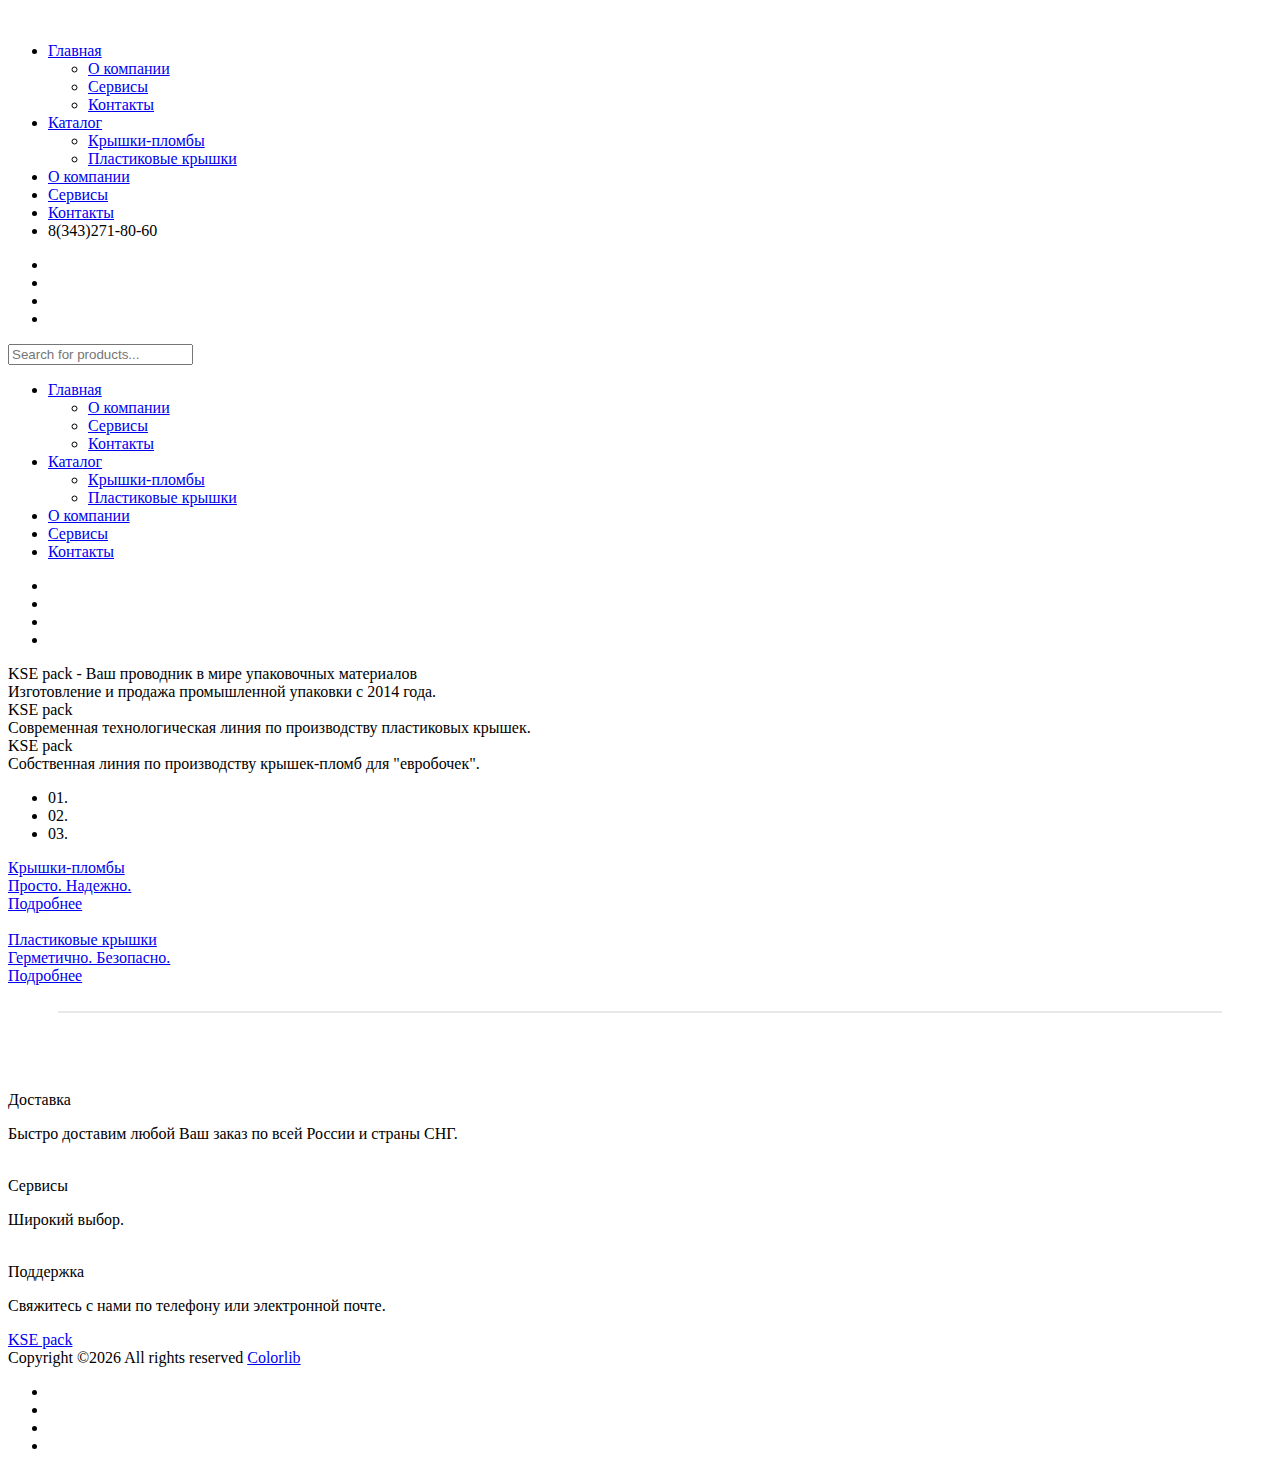
==== index.html @ e2a6a761 "Add files via upload" ====
<!DOCTYPE html>
<html lang="en">
<head>
<title>Главная| KSEpack</title>
<meta charset="utf-8">
<meta http-equiv="X-UA-Compatible" content="IE=edge">
<meta name="description" content="KSEpack project">
<meta name="viewport" content="width=device-width, initial-scale=1">
<link rel="stylesheet" type="text/css" href="styles/bootstrap4/bootstrap.min.css">
<link href="plugins/font-awesome-4.7.0/css/font-awesome.min.css" rel="stylesheet" type="text/css">
<link rel="stylesheet" type="text/css" href="plugins/OwlCarousel2-2.2.1/owl.carousel.css">
<link rel="stylesheet" type="text/css" href="styles/main_styles.css">
<link rel="stylesheet" type="text/css" href="styles/responsive.css">
</head>
<body>

<div class="super_container">

	<!-- Header -->

	<header class="header">
		<div class="header_container">
			<div class="container">
				<div class="row">
					<div class="col">
						<div class="header_content d-flex flex-row align-items-center justify-content-start">
							<div class="logo"><a href="index.html"><img src="images/logo.jpg" alt=""></a></div>							
							<nav class="main_nav">
								<ul>
									<li class="hassubs active">
										<a href="index.html">Главная</a>
										<ul>											
											<li><a href="company.html">О компании</a></li>
											<li><a href="service.html">Сервисы</a></li>
											<li><a href="contact.html">Контакты</a></li>
										</ul>
									</li>
									<li class="hassubs">
										<a href="#">Каталог</a>
										<ul>
											<li><a href="product_1.html">Крышки-пломбы</a></li>
											<li><a href="product_2.html">Пластиковые крышки</a></li>											
										</ul>
									</li>									
									<li><a href="company.html">О компании</a></li>									
									<li><a href="service.html">Сервисы</a></li>
									<li><a href="contact.html">Контакты</a></li>
									<li><a>8(343)271-80-60</a></li>									
								</ul>
							</nav>
							<div class="header_extra ml-auto">
								<div class="hamburger"><i class="fa fa-bars" aria-hidden="true"></i></div>
							</div>
						</div>
					</div>
				</div>
			</div>
		</div>
		
		<!-- Social -->
		<div class="header_social">
			<ul>
				<li><a href="https://www.youtube.com/shorts/_-wPrJQkj24"></a><i class="fa fa-youtube" aria-hidden="true"></i></a></li>
				<li><a href="#"><i class="fa fa-telegram" aria-hidden="true"></i></a></li>
				<li><a href="contact.html"><i class="fa fa-envelope" aria-hidden="true"></i></a></li>				
				<li><a href="#"><i class="fa fa-whatsapp" aria-hidden="true"></i></a></li>			
			</ul>
		</div>
	</header>

	<!-- Menu -->

	<div class="menu menu_mm trans_300">
		<div class="menu_container menu_mm">
			<div class="page_menu_content">
							
				<div class="page_menu_search menu_mm">
					<form action="#">
						<input type="search" required="required" class="page_menu_search_input menu_mm" placeholder="Search for products...">
					</form>
				</div>
				<ul class="page_menu_nav menu_mm">
					<li class="page_menu_item has-children menu_mm">
						<a href="index.html">Главная<i class="fa fa-angle-down"></i></a>
						<ul class="page_menu_selection menu_mm">													
							<li class="page_menu_item menu_mm"><a href="company.html">О компании<i class="fa fa-angle-down"></i></a></li>
							<li class="page_menu_item menu_mm"><a href="service.html">Сервисы<i class="fa fa-angle-down"></i></a></li>
							<li class="page_menu_item menu_mm"><a href="contact.html">Контакты<i class="fa fa-angle-down"></i></a></li>							
						</ul>
					</li>
					<li class="page_menu_item has-children menu_mm">
						<a href="#">Каталог<i class="fa fa-angle-down"></i></a>
						<ul class="page_menu_selection menu_mm">
							<li class="page_menu_item menu_mm"><a href="product_1.html">Крышки-пломбы<i class="fa fa-angle-down"></i></a></li>
							<li class="page_menu_item menu_mm"><a href="product_2.html">Пластиковые крышки<i class="fa fa-angle-down"></i></a></li>							
						</ul>
					</li>
					<li class="page_menu_item menu_mm"><a href="company.html">О компании<i class="fa fa-angle-down"></i></a></li>					
					<li class="page_menu_item menu_mm"><a href="service.html">Сервисы<i class="fa fa-angle-down"></i></a></li>
					<li class="page_menu_item menu_mm"><a href="contact.html">Контакты<i class="fa fa-angle-down"></i></a></li>
				</ul>
			</div>
		</div>

		<div class="menu_close"><i class="fa fa-times" aria-hidden="true"></i></div>

		<div class="menu_social">
			<ul>
				<li><a href="https://www.youtube.com/shorts/_-wPrJQkj24"><i class="fa fa-youtube" aria-hidden="true"></i></a></li>
				<li><a href="#"><i class="fa fa-telegram" aria-hidden="true"></i></a></li>
				<li><a href="contact.html"><i class="fa fa-envelope" aria-hidden="true"></i></a></li>				
				<li><a href="#"><i class="fa fa-whatsapp" aria-hidden="true"></i></a></li>
				
			</ul>
		</div>
	</div>
	
	<!-- Home -->

	<div class="home">
		<div class="home_slider_container">
			
			<!-- Home Slider -->
			<div class="owl-carousel owl-theme home_slider">
				
				<!-- Slider Item -->
				<div class="owl-item home_slider_item">
					<div class="home_slider_background" style="background-image:url(images/home_slider_1.jpg)"></div>
					<div class="home_slider_content_container">
						<div class="container">
							<div class="row">
								<div class="col">
									<div class="home_slider_content"  data-animation-in="fadeIn" data-animation-out="animate-out fadeOut">
										<div class="home_slider_title">KSE pack - Ваш проводник в мире упаковочных материалов</div>
										<div class="home_slider_subtitle">Изготовление и продажа промышленной упаковки с 2014 года.</div>										
									</div>
								</div>
							</div>
						</div>
					</div>
				</div>

				<!-- Slider Item -->
				<div class="owl-item home_slider_item">
					<div class="home_slider_background" style="background-image:url(images/home_slider_2.jpg)"></div>
					<div class="home_slider_content_container">
						<div class="container">
							<div class="row">
								<div class="col">
									<div class="home_slider_content"  data-animation-in="fadeIn" data-animation-out="animate-out fadeOut">
										<div class="home_slider_title">KSE pack</div>
										<div class="home_slider_subtitle">Современная технологическая линия по производству пластиковых крышек.</div>										
									</div>
								</div>
							</div>
						</div>
					</div>
				</div>

				<!-- Slider Item -->
				<div class="owl-item home_slider_item">
					<div class="home_slider_background" style="background-image:url(images/home_slider_3.jpg)"></div>
					<div class="home_slider_content_container">
						<div class="container">
							<div class="row">
								<div class="col">
									<div class="home_slider_content"  data-animation-in="fadeIn" data-animation-out="animate-out fadeOut">
										<div class="home_slider_title">KSE pack</div>
										<div class="home_slider_subtitle">Собственная линия по производству крышек-пломб для "евробочек".</div>										
									</div>
								</div>
							</div>
						</div>
					</div>
				</div>
			</div>

			<!-- Home Slider Dots -->
			
			<div class="home_slider_dots_container">
				<div class="container">
					<div class="row">
						<div class="col">
							<div class="home_slider_dots">
								<ul id="home_slider_custom_dots" class="home_slider_custom_dots">
									<li class="home_slider_custom_dot active">01.</li>
									<li class="home_slider_custom_dot">02.</li>
									<li class="home_slider_custom_dot">03.</li>
								</ul>
							</div>
						</div>
					</div>
				</div>	
			</div>

		</div>
	</div>

	

	<!-- Products -->

	<div class="products">
		<div class="container">
			<div class="row">
				<div class="col">					
					<div class="product_grid">

						<!-- Product -->
						<div class="product">
							<div class="product_content">
								<div class="product_title"><a href="product_1.html">Крышки-пломбы</a></div>
								<div class="product_title1"><a href="product_1.html">Просто. Надежно.</a></div>
								<div class="product_price"><a href="product_1.html">Подробнее <i class="fa fa-angle-right fa-lg" aria-hidden="true"></i></a></div>																
							</div>
							<div class="product_image">
								<a href="product_1.html"><img src="images/seal.jpg" alt=""></a>
							</div>
						</div>

						<!-- Product -->
						<div class="product">
							<div class="product_content">
								<div class="product_title"><a href="product_2.html">Пластиковые крышки</a></div>	
								<div class="product_title1"><a href="product_2.html">Герметично. Безопасно.</a></div>
								<div class="product_price"><a href="product_2.html"> Подробнее <i class="fa fa-angle-right fa-lg" aria-hidden="true"></i></a></div>
							</div>
							<div class="product_image">
								<a href="product_2.html"><img src="images/cap.jpg" alt=""></a>
							</div>						
						</div>				
					</div>										
				</div>
			</div>
		</div>
	</div>

	<!-- Icon Boxes -->
     
	<div class="icon_boxes">
		<style>
			hr {
			 border: none; /* Убираем границу */
			 background-color: rgb(232, 232, 232); /* Цвет линии */			 
			 height: 1.5px; /* Толщина линии */
			 margin-left: 50px;
			 margin-right: 50px;
			 margin-bottom: 60px;
			}
		   </style>
		   <hr>
		<div class="container">
			<div class="row icon_box_row">
				
				<!-- Icon Box -->
				<div class="col-lg-4 icon_box_col">
					<div class="icon_box">
						<div class="icon_box_image"><img src="images/icon_1.svg" alt=""></div>
						<div class="icon_box_title">Доставка</div>
						<div class="icon_box_text">
							<p>Быстро доставим любой Ваш заказ по всей России и страны СНГ.</p>
						</div>
					</div>
				</div>

				<!-- Icon Box -->
				<div class="col-lg-4 icon_box_col">
					<div class="icon_box">
						<div class="icon_box_image"><img src="images/icon_2.svg" alt=""></div>
						<div class="icon_box_title">Сервисы</div>
						<div class="icon_box_text">
							<p>Широкий выбор.</p>
						</div>
					</div>
				</div>

				<!-- Icon Box -->
				<div class="col-lg-4 icon_box_col">
					
					<div class="icon_box">
						
						<div class="icon_box_image"><img src="images/icon_3.svg" alt=""></div>
						<div class="icon_box_title">Поддержка</div>
						<div class="icon_box_text">
							<p>Свяжитесь с нами по телефону или электронной почте.</p>
						</div>
					</div>
				</div>
			</div>
		</div>
	</div>
	
	<!-- Footer -->	
	
		<div class="footer_background"></div>
		<div class="container">
			<div class="row">
				<div class="col">
					<div class="footer_content d-flex flex-lg-row flex-column align-items-center justify-content-lg-start justify-content-center">
						<div class="footer_logo"><a href="index.html">KSE pack</a></div>
						<div class="copyright ml-auto mr-auto">
Copyright &copy;<script>document.write(new Date().getFullYear());</script> All rights reserved </a><a href="https://colorlib.com" target="_blank">Colorlib</a>
                        </div>
						<div class="footer_social ml-lg-auto">
							<ul>
								<li><a href="https://www.youtube.com/shorts/_-wPrJQkj24"><i class="fa fa-youtube" aria-hidden="true"></i></a></li>
								<li><a href="#"><i class="fa fa-telegram" aria-hidden="true"></i></a></li>
								<li><a href="contact.html"><i class="fa fa-envelope" aria-hidden="true"></i></a></li>				
							    <li><a href="#"><i class="fa fa-whatsapp" aria-hidden="true"></i></a></li>
							</ul>
						</div>
					</div>
				</div>
			</div>
		</div>
	</footer>
</div>

<script src="js/jquery-3.2.1.min.js"></script>
<script src="plugins/OwlCarousel2-2.2.1/owl.carousel.js"></script>
<script src="plugins/Isotope/isotope.pkgd.min.js"></script>
<script src="js/custom.js"></script>
<script src="plugins/greensock/TweenMax.min.js"></script>
</body>
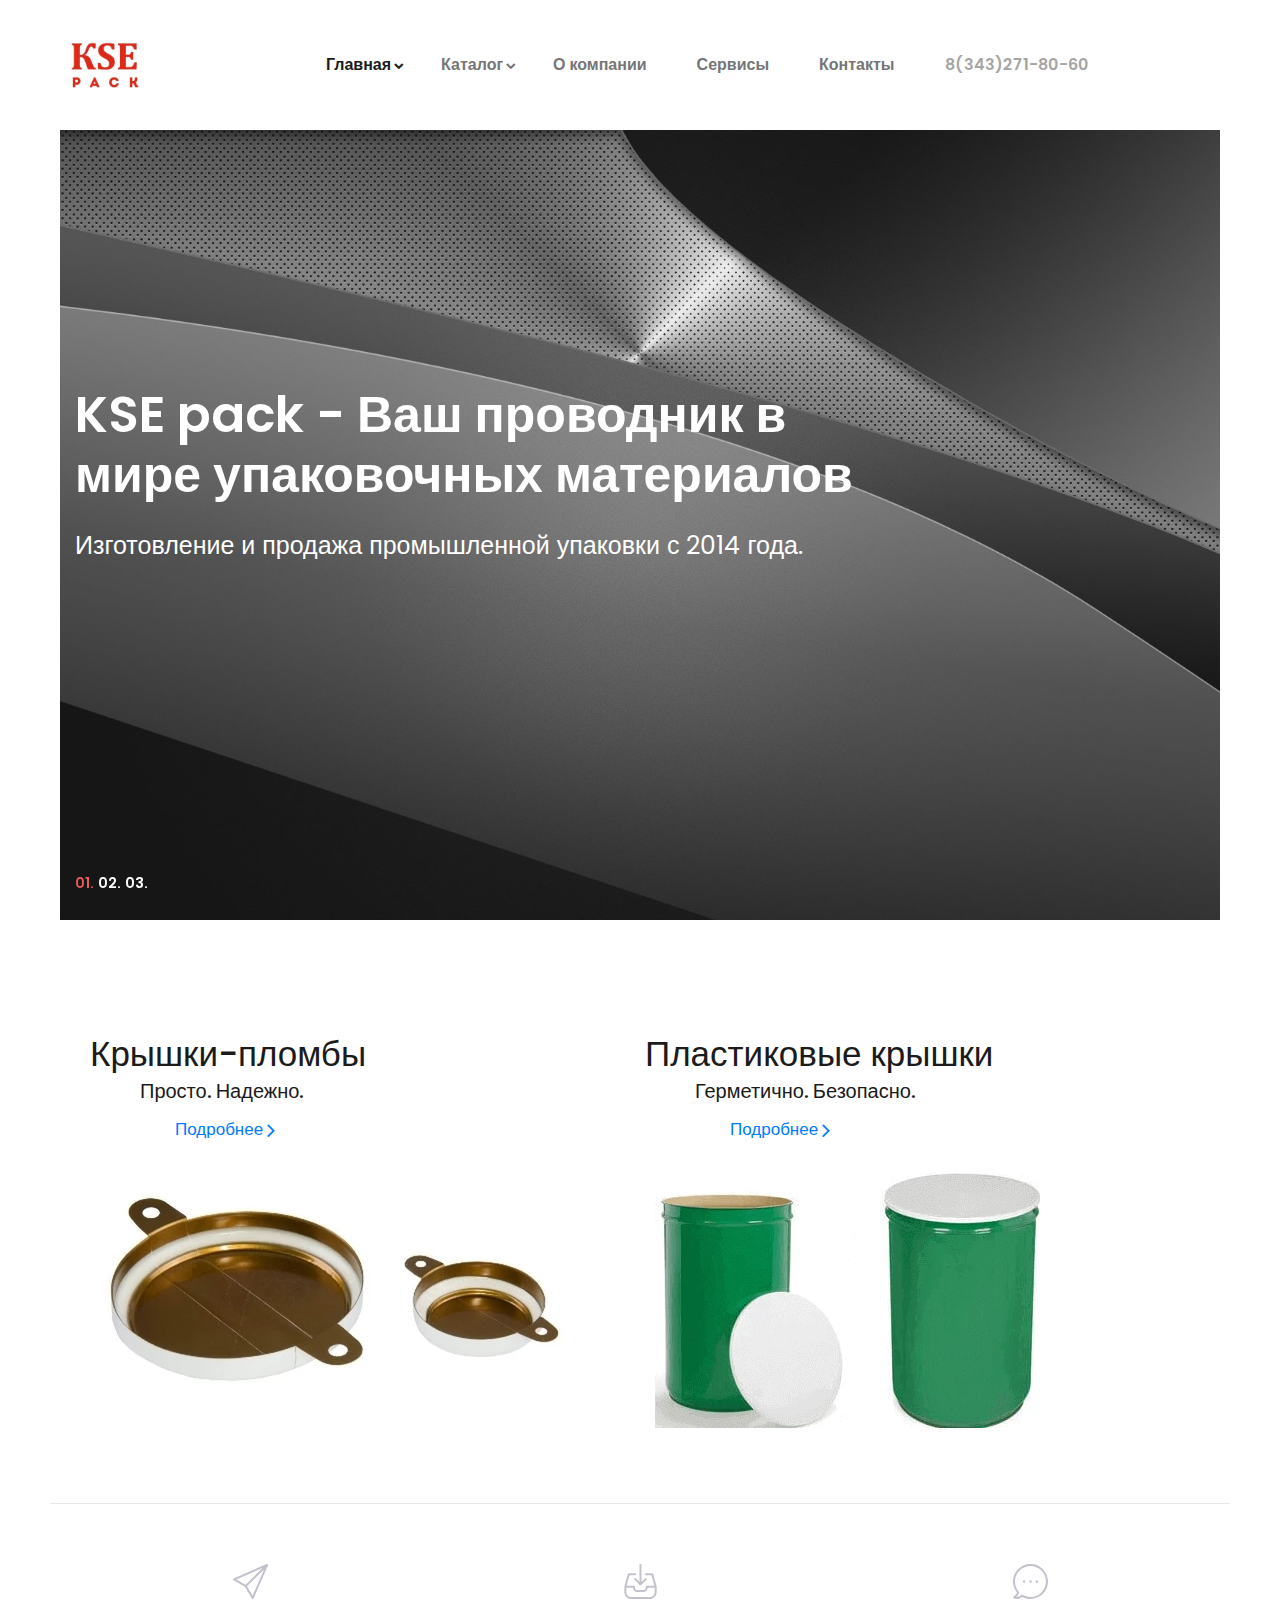
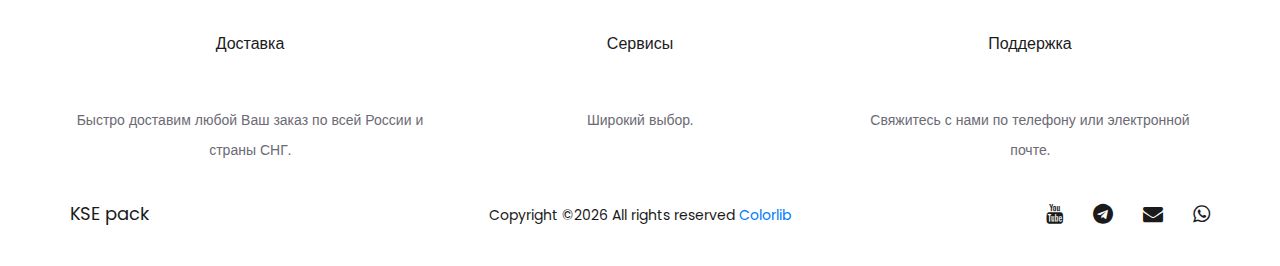
==== commit aff6c224: "Update index.html" ====
--- a/index.html
+++ b/index.html
@@ -32,7 +32,7 @@
 										<ul>											
 											<li><a href="company.html">О компании</a></li>
 											<li><a href="service.html">Сервисы</a></li>
-											<li><a href="contact.html">Контакты</a></li>
+											<li><a href="contact.php">Контакты</a></li>
 										</ul>
 									</li>
 									<li class="hassubs">
@@ -85,7 +85,7 @@
 						<ul class="page_menu_selection menu_mm">													
 							<li class="page_menu_item menu_mm"><a href="company.html">О компании<i class="fa fa-angle-down"></i></a></li>
 							<li class="page_menu_item menu_mm"><a href="service.html">Сервисы<i class="fa fa-angle-down"></i></a></li>
-							<li class="page_menu_item menu_mm"><a href="contact.html">Контакты<i class="fa fa-angle-down"></i></a></li>							
+							<li class="page_menu_item menu_mm"><a href="contact.php">Контакты<i class="fa fa-angle-down"></i></a></li>							
 						</ul>
 					</li>
 					<li class="page_menu_item has-children menu_mm">
@@ -97,7 +97,7 @@
 					</li>
 					<li class="page_menu_item menu_mm"><a href="company.html">О компании<i class="fa fa-angle-down"></i></a></li>					
 					<li class="page_menu_item menu_mm"><a href="service.html">Сервисы<i class="fa fa-angle-down"></i></a></li>
-					<li class="page_menu_item menu_mm"><a href="contact.html">Контакты<i class="fa fa-angle-down"></i></a></li>
+					<li class="page_menu_item menu_mm"><a href="contact.php">Контакты<i class="fa fa-angle-down"></i></a></li>
 				</ul>
 			</div>
 		</div>
--- a/styles/main_styles.css
+++ b/styles/main_styles.css
@@ -0,0 +1,1366 @@
+@charset "utf-8";
+/* CSS Document */
+
+/******************************
+
+[Table of Contents]
+
+1. Fonts
+2. Body and some general stuff
+3. Header
+4. Menu
+5. Home
+6. Products
+7. Company, Service 
+8. Icon Boxes
+9. Footer
+
+
+******************************/
+
+/***********
+1. Fonts
+***********/
+
+@import url('https://fonts.googleapis.com/css?family=Poppins:300,400,500,600,700,800,900');
+
+/*********************************
+2. Body and some general stuff
+*********************************/
+
+*
+{
+	
+	margin: 0;
+	padding: 0;
+	-webkit-font-smoothing: antialiased;
+	-webkit-text-shadow: rgba(0,0,0,.01) 0 0 1px;
+	text-shadow: rgba(0,0,0,.01) 0 0 1px;
+}
+body
+{
+	font-family: 'Poppins', sans-serif;
+	font-size: 14px;
+	font-weight: 400;
+	background: #FFFFFF;
+	color: #a5a5a5;
+}
+div
+{
+	display: block;
+	position: relative;
+	-webkit-box-sizing: border-box;
+    -moz-box-sizing: border-box;
+    box-sizing: border-box;
+}
+ul
+{
+	list-style: none;
+	margin-bottom: 0px;
+}
+p
+{
+	font-family: 'Poppins', sans-serif;
+	font-size: 14px;
+	line-height: 2.14;
+	font-weight: 400;
+	color: #6c6a74;
+	-webkit-font-smoothing: antialiased;
+	-webkit-text-shadow: rgba(0,0,0,.01) 0 0 1px;
+	text-shadow: rgba(0,0,0,.01) 0 0 1px;
+}
+p a
+{
+	display: inline;
+	position: relative;
+	color: inherit;
+	border-bottom: solid 1px #ffa07f;
+	-webkit-transition: all 200ms ease;
+	-moz-transition: all 200ms ease;
+	-ms-transition: all 200ms ease;
+	-o-transition: all 200ms ease;
+	transition: all 200ms ease;
+}
+p:last-of-type
+{
+	margin-bottom: 0;
+}
+a, a:hover, a:visited, a:active, a:link
+{
+	text-decoration: none;
+	-webkit-font-smoothing: antialiased;
+	-webkit-text-shadow: rgba(0,0,0,.01) 0 0 1px;
+	text-shadow: rgba(0,0,0,.01) 0 0 1px;
+}
+p a:active
+{
+	position: relative;
+	color: #FF6347;
+}
+p a:hover
+{
+	color: #FFFFFF;
+	background: #ffa07f;
+}
+p a:hover::after
+{
+	opacity: 0.2;
+}
+
+h1{font-size: 48px;}
+h2{font-size: 36px;}
+h3{font-size: 24px;}
+h4{font-size: 18px;}
+h5{font-size: 14px;}
+h1, h2, h3, h4, h5, h6
+{
+	font-family: 'Open Sans', sans-serif;
+	-webkit-font-smoothing: antialiased;
+	-webkit-text-shadow: rgba(0,0,0,.01) 0 0 1px;
+	text-shadow: rgba(0,0,0,.01) 0 0 1px;
+}
+
+.form-control
+{
+	color: #db5246;
+}
+section
+{
+	display: block;
+	position: relative;
+	box-sizing: border-box;
+}
+.clear
+{
+	clear: both;
+}
+.clearfix::before, .clearfix::after
+{
+	content: "";
+	display: table;
+}
+.clearfix::after
+{
+	clear: both;
+}
+.clearfix
+{
+	zoom: 1;
+}
+.float_left
+{
+	float: left;
+}
+.float_right
+{
+	float: right;
+}
+.trans_200
+{
+	-webkit-transition: all 200ms ease;
+	-moz-transition: all 200ms ease;
+	-ms-transition: all 200ms ease;
+	-o-transition: all 200ms ease;
+	transition: all 200ms ease;
+}
+.trans_300
+{
+	-webkit-transition: all 300ms ease;
+	-moz-transition: all 300ms ease;
+	-ms-transition: all 300ms ease;
+	-o-transition: all 300ms ease;
+	transition: all 300ms ease;
+}
+.trans_400
+{
+	-webkit-transition: all 400ms ease;
+	-moz-transition: all 400ms ease;
+	-ms-transition: all 400ms ease;
+	-o-transition: all 400ms ease;
+	transition: all 400ms ease;
+}
+.trans_500
+{
+	-webkit-transition: all 500ms ease;
+	-moz-transition: all 500ms ease;
+	-ms-transition: all 500ms ease;
+	-o-transition: all 500ms ease;
+	transition: all 500ms ease;
+}
+.fill_height
+{
+	height: 100%;
+}
+.super_container
+{
+	width: 100%;
+	overflow: hidden;
+}
+.prlx_parent
+{
+	overflow: hidden;
+}
+.prlx
+{
+	height: 130% !important;
+}
+.parallax-window
+{
+    min-height: 400px;
+    background: transparent;
+}
+.nopadding
+{
+	padding: 0px !important;
+}
+.button
+{
+	width: 178px;
+	height: 61px;
+	background: none;
+	text-align: center;
+	border: solid 2px #1b1b1b;
+	overflow: hidden;
+	cursor: pointer;
+}
+.button a
+{
+	display: block;
+	position: relative;
+	font-size: 16px;
+	font-weight: 600;
+	line-height: 57px;
+	color: #1b1b1b;
+	background: none;
+	z-index: 1;
+	-webkit-transition: all 200ms ease;
+	-moz-transition: all 200ms ease;
+	-ms-transition: all 200ms ease;
+	-o-transition: all 200ms ease;
+	transition: all 200ms ease;
+}
+.button::after
+{
+	content: '';
+    position: absolute;
+    top: 0;
+    left: 0;
+    width: 150%;
+    height: 100%;
+    background: #FFFFFF;
+    z-index: 0;
+    opacity: 0;
+    -webkit-transform: rotate3d(0, 0, 1, -45deg) translate3d(0, -3em, 0);
+    transform: rotate3d(0, 0, 1, -45deg) translate3d(0, -3em, 0);
+    -webkit-transform-origin: 0% 100%;
+    transform-origin: 0% 100%;
+    -webkit-transition: -webkit-transform 0.3s, opacity 0.3s, background-color 0.3s;
+    transition: transform 0.3s, opacity 0.3s, background-color 0.3s;
+}
+.button:hover::after
+{
+	opacity: 1;
+    -webkit-transform: rotate3d(0, 0, 1, 0deg);
+    transform: rotate3d(0, 0, 1, 0deg);
+    -webkit-transition-timing-function: cubic-bezier(0.2, 1, 0.3, 1);
+    transition-timing-function: cubic-bezier(0.2, 1, 0.3, 1);
+}
+.button_light
+{
+	border: solid 2px #FFFFFF;
+}
+.button_light a
+{
+	color: #FFFFFF;
+}
+.button:hover a
+{
+	color: #FFFFFF;
+}
+.button_light:hover a
+{
+	color: #1b1b1b;
+}
+
+/*********************************
+3. Header
+*********************************/
+
+.header
+{
+	/* background-color: #595663; */
+	display: block;
+	position: fixed;
+	top: 0;
+	left: 0;
+	width: 100%;
+	z-index: 100;
+}
+.header_container
+{
+	width: 100%;
+	z-index: 1;
+	background: #FFFFFF;
+}
+.header_content
+{
+	width: 100%;
+	height: 130px;
+	-webkit-transition: all 200ms ease;
+	-moz-transition: all 200ms ease;
+	-ms-transition: all 200ms ease;
+	-o-transition: all 200ms ease;
+	transition: all 200ms ease;
+}
+.header.scrolled .header_content
+{
+	height: 70px;
+}
+.logo a
+{
+	font-size: 30px;
+	font-weight: 700;
+	color: #1b1b1b;
+	-webkit-transition: all 200ms ease;
+	-moz-transition: all 200ms ease;
+	-ms-transition: all 200ms ease;
+	-o-transition: all 200ms ease;
+	transition: all 200ms ease;
+}
+.header.scrolled .logo a
+{
+	font-size: 24px;
+}
+.main_nav
+{
+	margin-left: 156px;
+}
+.main_nav > ul > li
+{
+	display: inline-block;
+	position: relative;
+}
+.main_nav > ul > li:not(:last-child)
+{
+	margin-right: 46px;
+}
+.main_nav > ul > li > a
+{
+	font-size: 16px;
+	font-weight: 600;
+	color: #767676;
+	-webkit-transition: all 200ms ease;
+	-moz-transition: all 200ms ease;
+	-ms-transition: all 200ms ease;
+	-o-transition: all 200ms ease;
+	transition: all 200ms ease;
+}
+.main_nav > ul > li > a:hover,
+.main_nav > ul > li.active > a
+{
+	color: #1b1b1b;
+}
+.main_nav ul li.hassubs::after
+{
+	position: absolute;
+	top: 50%;
+	-webkit-transform: translateY(-50%);
+	-moz-transform: translateY(-50%);
+	-ms-transform: translateY(-50%);
+	-o-transform: translateY(-50%);
+	transform: translateY(-50%);
+	left: calc(100% + 3px);
+	font-family: 'FontAwesome';
+	font-size: 10px;
+	content: '\f078';
+	color: #767676;
+}
+.main_nav ul li:hover::after,
+.main_nav ul li.active::after
+{
+	color: #1b1b1b;
+}
+.hassubs ul
+{
+	position: absolute;
+	right: -15px;
+	top: calc(100% + 20px);
+	text-align: right;
+	background: #FFFFFF;
+	padding-right: 25px;
+	padding-left: 35px;
+	padding-top: 25px;
+	padding-bottom: 25px;
+	visibility: hidden;
+	opacity: 0;
+	-webkit-transition: all 200ms ease;
+	-moz-transition: all 200ms ease;
+	-ms-transition: all 200ms ease;
+	-o-transition: all 200ms ease;
+	transition: all 200ms ease;
+}
+.hassubs:hover ul
+{
+	visibility: visible;
+	opacity: 1;
+	top: calc(100% + 0px);
+}
+.hassubs ul li:not(:last-child)
+{
+	margin-bottom: 11px;
+}
+.hassubs ul li a
+{	
+	font-size: 14px;
+	font-weight: 600;
+	color: #767676;
+	-webkit-transition: all 200ms ease;
+	-moz-transition: all 200ms ease;
+	-ms-transition: all 200ms ease;
+	-o-transition: all 200ms ease;
+	transition: all 200ms ease;
+}
+.hassubs ul li a:hover
+{
+	
+	color: #1b1b1b;
+}
+
+.shopping_cart
+{
+	display: inline-block;
+}
+.shopping_cart a svg
+{
+	display: inline-block;
+	width: 20px;
+	height: 20px;
+	vertical-align: middle;
+	-webkit-transition: all 200ms ease;
+	-moz-transition: all 200ms ease;
+	-ms-transition: all 200ms ease;
+	-o-transition: all 200ms ease;
+	transition: all 200ms ease;
+}
+.shopping_cart a:hover svg,
+.shopping_cart a:hover div
+{
+	fill: #e95a5a;
+	color: #e95a5a;
+}
+.shopping_cart a div
+{
+	display: inline-block;
+	vertical-align: middle;
+	font-size: 14px;
+	font-weight: 500;
+	color: #1b1b1b;
+	margin-left: 13px;
+	-webkit-transition: all 200ms ease;
+	-moz-transition: all 200ms ease;
+	-ms-transition: all 200ms ease;
+	-o-transition: all 200ms ease;
+	transition: all 200ms ease;
+}
+.shopping_cart a div span
+{
+	margin-left: 4px;
+}
+.search
+{
+	display: inline-block;
+	margin-left: 51px;
+	cursor: pointer;
+	vertical-align: sub;
+	-webkit-transform: translateY(-1px);
+	-moz-transform: translateY(-1px);
+	-ms-transform: translateY(-1px);
+	-o-transform: translateY(-1px);
+	transform: translateY(-1px);
+}
+.search_icon
+{
+	width: 13px;
+	height: 13px;
+}
+.search_icon svg
+{
+	-webkit-transition: all 200ms ease;
+	-moz-transition: all 200ms ease;
+	-ms-transition: all 200ms ease;
+	-o-transition: all 200ms ease;
+	transition: all 200ms ease;
+}
+.search_icon:hover svg
+{
+	fill: #e95a5a;
+}
+.hamburger
+{
+	display: none;
+	margin-left: 30px;
+	cursor: pointer;
+	margin-right: 4px;
+	-webkit-transform: translateY(2px);
+	-moz-transform: translateY(2px);
+	-ms-transform: translateY(2px);
+	-o-transform: translateY(2px);
+	transform: translateY(2px);
+}
+.hamburger i
+{
+	font-size: 18px;
+	color: #1b1b1b;
+}
+.search_panel
+{
+	position: absolute;
+	left: 0;
+	bottom: 0;
+	width: 100%;
+	background: #e4e4e4;
+	z-index: -1;
+}
+.search_panel.active
+{
+	bottom: -80px;
+}
+.search_panel_content
+{
+	height: 80px;
+}
+.search_input
+{
+	width: 300px;
+	height: 40px;
+	border: none;
+	outline: none;
+	border-radius: 3px;
+	padding-left: 20px;
+}
+.search_input::-webkit-input-placeholder
+{
+	font-size: 14px !important;
+	font-weight: 400 !important;
+	font-style: italic;
+	color: #767676 !important;
+}
+.search_input:-moz-placeholder
+{
+	font-size: 14px !important;
+	font-weight: 400 !important;
+	font-style: italic;
+	color: #767676 !important;
+}
+.search_input::-moz-placeholder
+{
+	font-size: 14px !important;
+	font-weight: 400 !important;
+	font-style: italic;
+	color: #767676 !important;
+} 
+.search_input:-ms-input-placeholder
+{ 
+	font-size: 14px !important;
+	font-weight: 400 !important;
+	font-style: italic;
+	color: #767676 !important;
+}
+.search_input::input-placeholder
+{
+	font-size: 14px !important;
+	font-weight: 400 !important;
+	font-style: italic;
+	color: #767676 !important;
+}
+.header_social
+{
+	position: absolute;
+	top: 50%;
+	-webkit-transform: translateY(-50%);
+	-moz-transform: translateY(-50%);
+	-ms-transform: translateY(-50%);
+	-o-transform: translateY(-50%);
+	transform: translateY(-50%);
+	right: 60px;
+	z-index: 1;
+	margin-right: -5px;
+}
+.header_social ul li
+{
+	display: inline-block;
+}
+.header_social ul li:not(:last-child)
+{
+	margin-right: 18px;
+}
+.header_social ul li a i
+{
+	font-size: 16px;
+	color: #b5b5b5;
+	padding: 5px;
+	-webkit-transition: all 200ms ease;
+	-moz-transition: all 200ms ease;
+	-ms-transition: all 200ms ease;
+	-o-transition: all 200ms ease;
+	transition: all 200ms ease;
+}
+.header_social ul li a i:hover
+{
+	color: #1b1b1b;
+}
+
+/*********************************
+4. Menu
+*********************************/
+
+.menu
+{
+	position: fixed;
+	top: 0;
+	right: -400px;
+	width: 400px;
+	height: 100vh;
+	background: #e4e4e4;
+	z-index: 101;
+}
+.menu.active
+{
+	right: 0;
+}
+.menu_container
+{
+	width: 100%;
+	height: 0px;
+	padding-top: 130px;
+}
+.menu.active .menu_container
+{
+	height: 500px;
+}
+.page_menu_content
+{
+	padding-left: 30px;
+	padding-right: 30px;
+	overflow: hidden;
+	text-align: right;
+}
+.page_menu_search
+{
+	display: none;
+	width: 100%;
+	margin-top: 30px;
+	margin-bottom: 30px;
+}
+
+.page_menu_search_input
+{
+	width: 100%;
+	height: 40px;
+	background: #FFFFFF;
+	border: none;
+	outline: none;
+	padding-left: 25px;
+}
+.page_menu_item
+{
+	display: block;
+	position: relative;
+	
+}
+.page_menu_nav > li
+{
+	border-bottom: solid 1px rgba(0,0,0,0.2);
+}
+.page_menu_item > a
+{
+	display: block;
+	color: #1b1b1b;
+	font-weight: 700;
+	line-height: 50px;
+	height: 50px;
+	font-size: 16px;
+	-webkit-transition: all 200ms ease;
+	-moz-transition: all 200ms ease;
+	-ms-transition: all 200ms ease;
+	-o-transition: all 200ms ease;
+	transition: all 200ms ease;
+}
+.page_menu_item > a:hover
+{
+	color: #c3c1cc;
+}
+.page_menu_item a i
+{
+	display: none;
+	margin-left: 8px;
+}
+.page_menu_item.has-children > a > i
+{
+	display: inline-block;
+}
+.page_menu_selection
+{
+	margin: 0;
+	width: 100%;
+	height: 0px;
+	overflow: hidden;
+	z-index: 1;
+}
+.page_menu_selection li
+{
+	padding-right: 15px;
+	line-height: 40px;
+}
+.page_menu_selection li:last-child
+{
+	padding-bottom: 20px;
+}
+.page_menu_selection li a
+{
+	display: block;
+	color: #1b1b1b;
+	border-bottom: solid 1px rgba(0,0,0,0.2);
+	font-size: 14px;
+	-webkit-transition: opacity 0.3s ease;
+	-moz-transition: opacity 0.3s ease;
+	-ms-transition: opacity 0.3s ease;
+	-o-transition: opacity 0.3s ease;
+	transition: all 0.3s ease;
+}
+.page_menu_selection li a:hover
+{
+	color: #c3c1cc;
+}
+.page_menu_selection li:last-child a
+{
+	border-bottom: none;
+}
+.menu_social
+{
+	position: absolute;
+	right: 30px;
+	bottom: 15px;
+}
+.menu_social ul li
+{
+	display: inline-block;
+}
+.menu_social ul li:not(:last-child)
+{
+	margin-right: 18px;
+}
+.menu_social ul li a i
+{
+	font-size: 16px;
+	color: #b5b5b5;
+	padding: 5px;
+	-webkit-transition: all 200ms ease;
+	-moz-transition: all 200ms ease;
+	-ms-transition: all 200ms ease;
+	-o-transition: all 200ms ease;
+	transition: all 200ms ease;
+}
+.menu_social ul li a i:hover
+{
+	color: #1b1b1b;
+}
+.menu_close
+{
+	position: absolute;
+	top: 25px;
+	right: 25px;
+	cursor: pointer;
+}
+.menu_close i
+{
+	font-size: 16px;
+	color: #1b1b1b;
+	padding: 5px;
+}
+
+/*********************************
+5. Home
+*********************************/
+
+.home
+{
+	width: 100%;
+	height: 950px;
+	background: #FFFFFF;
+	z-index: 2;
+}
+.home_slider_container
+{
+	width: 100%;
+	height: 100%;
+	padding-top: 130px;
+	padding-left: 60px;
+	padding-right: 60px;
+	padding-bottom: 30px;
+}
+.home_slider_background
+{
+	position: absolute;
+	top: 0;
+	left: 0;
+	width: 100%;
+	height: 100%;
+	background-repeat: no-repeat;
+	background-size: cover;
+	background-position: center center;
+}
+.home_slider_content_container
+{
+	position: absolute;
+	left: 0;
+	top: 32.3%;
+	width: 100%;
+}
+.home_slider_content
+{
+	max-width: 780px;
+}
+.home_slider_title
+{
+	font-size: 50px;
+	font-weight: 600;
+	color: #FFFFFF;
+	line-height: 1.2;
+}
+.home_slider_subtitle
+{
+	font-size: 25px;
+	font-weight: 400;
+	color: #FFFFFF;
+	line-height: 1.5;
+	margin-top: 22px;
+}
+.home_button
+{
+	margin-top: 40px;
+}
+.home_slider_dots_container
+{
+	display: inline-block;
+	position: absolute;
+	left: 0;
+	bottom: 0;
+	z-index: 10;
+	width: 100%;
+	padding-left: 60px;
+	padding-right: 60px;
+}
+.home_slider_dots
+{
+	position: absolute;
+	left: 15px;
+	bottom: 56px;
+}
+
+.home_slider_custom_dot
+{
+	display: inline-block;
+	position: relative;
+	color: #FFFFFF;
+	cursor: pointer;
+	font-size: 14px;
+	font-weight: 600;
+	-webkit-transition: all 200ms ease;
+	-moz-transition: all 200ms ease;
+	-ms-transition: all 200ms ease;
+	-o-transition: all 200ms ease;
+	transition: all 200ms ease;
+}
+.home_slider_custom_dot:hover
+{
+	color: #e95a5a;
+}
+.home_slider_custom_dot.active
+{
+	color: #e95a5a;
+}
+.owl-theme .owl-dots
+{
+	display: none;
+}
+.fadeIn
+{
+	animation-delay: 1000ms;
+}
+/*********************************
+6. Products, Service
+*********************************/
+
+.products
+{
+	width: 100%;	
+	padding-top: 49px;
+	z-index: 2;
+}
+.product
+{
+	width: calc((100% - 90px) / 2);
+	margin-bottom: 59px;
+
+}
+.product_image
+{	
+	margin-left: 30px;
+	width: 100%;	
+}
+.product_image img
+{
+	
+	max-width: 100%;
+	
+}
+.product_content
+{
+	margin-left: 20px;
+	width: 100%;
+	padding-top: 36px;
+	padding-bottom: 18px;
+}
+.product_title a
+{
+	font-size: 35px;
+	font-weight: 500;
+	color: #1b1b1b;
+	line-height: 1.1;
+	-webkit-transition: all 200ms ease;
+	-moz-transition: all 200ms ease;
+	-ms-transition: all 200ms ease;
+	-o-transition: all 200ms ease;
+	transition: all 200ms ease;
+}
+.product_title1 a
+{
+	font-size: 20px;
+	font-weight: 500;
+	color: #1b1b1b;
+	line-height: 1.1;
+	-webkit-transition: all 200ms ease;
+	-moz-transition: all 200ms ease;
+	-ms-transition: all 200ms ease;
+	-o-transition: all 200ms ease;
+	transition: all 200ms ease;		
+	padding-left: 50px;
+	line-height: 1.75;
+	margin-top: 13px;
+}
+
+.product_price
+{
+	font-size: 17px;
+	font-weight: 500;
+	color: #6c6a74;
+	line-height: 0.55;
+	margin-top: 13px;
+	padding-left: 85px;
+}
+.product_price:hover
+  {
+	text-decoration: underline;
+	color: cornflowerblue;
+  }
+.product_extra
+{
+	position: absolute;
+	top: 0;
+	left: 54px;
+	width: 66px;
+	height: 36px;
+	text-align: center;
+	-webkit-transform-origin: top left;
+	-moz-transform-origin: top left;
+	-ms-transform-origin: top left;
+	-o-transform-origin: top left;
+	transform-origin: top left;
+	transform: rotate(90deg);
+}
+.product_extra a
+{
+	display: block;
+	font-size: 16px;
+	font-weight: 500;
+	color: #FFFFFF;
+	line-height: 36px;
+}
+.product_new
+{
+	background: #6c6a74;
+}
+.product_sale
+{
+	background: #e95a5a;
+}
+.product_hot
+{
+	background: #1b1b1b;
+}
+/* product_1_2 */   
+main 
+{
+	color: #1b1b1b;	
+	margin-top: 150px;
+    min-height: 800px;
+    background-color: white;  
+} 
+main  h2 
+{
+	font-weight: 500;
+    font-size: 20px;  
+}
+main  p 
+{
+	color: #1b1b1b;
+	font-weight: 500;
+    font-size: 17px;  
+} 
+main .content 
+{   
+	font-weight: 500; 
+    max-width: 900px;
+    margin: 0 auto; 
+    padding: 15px 15px 50px 15px;
+    background-color: white;
+    text-align: justify;        
+}
+.content h2 
+{
+    text-align: center;
+}    
+main .content img 
+{
+    margin: 0 30px 0 25%;
+    width: 500px;      
+}
+main .content1 img 
+{
+	    margin: 0 30px 0 15%;
+    width: 600px;    
+}
+main .content2 img 
+{
+    margin: 0 30px 0 5%;
+    width: 900px;     
+}
+main .letter p 
+{
+	color: #1b1b1b;	
+	font-size: 17px;
+	font-weight: 700;
+	text-decoration: underline;
+}
+main .letter1 p 
+{
+	color: #1b1b1b;	
+	font-size: 16px;
+	font-weight: 500;
+	text-align: center;	
+}
+main .img_seal img
+{
+    margin: 0 30px 0 7%;
+    width: 800px;     
+}
+.logo img
+{	
+	margin: 0 30px 0 0;
+    width: 70px;
+}
+   /* Mobile desing */
+@media screen and (max-width: 900px) {  
+  
+main .content p 
+{
+    font-size: 14px;
+    text-align: left;
+    max-width: 700px;
+    padding: 0 15px;
+    margin: 0 0 0 100px;
+}
+
+main .content h2
+{
+    font-size: 14px;
+}
+  
+main .content img 
+{
+    margin: 10px;
+    width: 170px;
+    float: left;
+}  
+main .content1 img
+{
+	margin: 10px;
+	width: 400px;
+	float: initial;
+}
+main .content2 img
+{
+	margin: 10px;
+	width: 400px;
+	float: initial;
+}
+main .product_price
+{
+	font-size: 14px;
+}
+main .img_seal img
+{
+  margin: 10px;
+  width: 400px;
+  float: initial;
+}  
+}
+@media screen and (max-width: 400px) {
+main .content p 
+{    
+    margin: 0;
+}
+main .content img 
+{
+   display: none;
+}
+}
+
+/*******************
+7. Company
+********************/
+.company
+{
+	margin-top: 100px;
+	width: 100%;	
+	background: #FFFFFF;
+	z-index: 2;	
+}
+.comp
+{	
+	margin-top: 150px;
+	width: 100%;
+	text-align: center;
+}
+.comp_image0
+{	
+	width: 100%;
+	height: 100%;
+	margin-left: auto;
+	margin-right: auto;	
+}
+.comp_image0 img
+
+{	
+	margin: 0 150px 10px 120px;
+	max-width: 100%;
+	float: left;
+}
+.comp_image0 p
+{
+	font-size: 17px;
+	font-weight: 500;
+	color: #1b1b1b;
+	padding: 15px;    
+	margin-right: 50px;
+	margin-left: 35px;
+	text-align: left;	
+}
+.comp_name 
+{
+	padding-left: 50px;
+	padding-right: 50px;	
+	font-size: 17px;
+	font-weight: 500;
+	color: #1b1b1b;
+	
+}
+.comp_title1 p
+{
+	padding-left: 50px;
+	padding-right: 50px;	
+	font-size: 17px;
+	font-weight: 500;
+	color: #1b1b1b;
+}
+
+.comp_title2 p
+{
+	float: left;
+	padding-left: 50px;
+	padding-right: 50px;
+	padding-top: 100px;
+	padding-bottom: 100px;
+	font-size: 17px;
+	font-weight: 500;
+	color: #1b1b1b;
+
+}
+.comp_title3 p
+{
+	padding-left: 50px;
+	padding-right: 50px;
+	padding-top: 80px;
+	padding-bottom: 90px;
+	font-size: 17px;
+	font-weight: 500;
+	color: #1b1b1b;
+
+}
+.comp_image1 
+{
+	margin-bottom: 59px;
+	margin-left: 30px;
+	width: 100%;
+}
+.comp_image2
+{
+	margin-bottom: 59px;
+	margin-left: 30px;
+	width: 100%;
+}
+/*Service*/
+.serv_title1 p  
+{
+	padding-top: 50px;
+	padding-left: 50px;
+	padding-right: 50px;	
+	font-size: 30px;
+	font-weight: 500;
+	color: #1b1b1b;
+
+}
+.serv_title2 p
+{
+	padding-left: 50px;
+	padding-right: 50px;
+	padding-top: 90px;
+	padding-bottom: 135px;
+	font-size: 17px;
+	font-weight: 500;
+	color: #1b1b1b;
+
+}
+
+
+/*********************************
+8. Icon Boxes
+*********************************/
+
+.icon_boxes
+{
+	width: 100%;	
+	background: #FFFFFF;
+	z-index: 2;
+}
+
+.icon_box
+{
+	width: 100%;
+	text-align: center;
+}
+.icon_box_image
+{
+	width: 35px;
+	height: 35px;
+	margin-left: auto;
+	margin-right: auto;
+}
+.icon_box_image img
+{
+	max-width: 100%;
+}
+.icon_box_title
+{
+	font-size: 16px;
+	font-weight: 500;
+	color: #1b1b1b;
+	margin-top: 33px;
+}
+.icon_box_text
+{
+	margin-top: 50px;
+}
+
+/*********************************
+9. Footer
+*********************************/
+
+.footer_overlay
+{
+	width: 100%;
+	height: 129px;
+	background: transparent;
+	z-index: 1;
+}
+.footer
+{
+	position: fixed;
+	left: 0;
+	bottom: 0;
+	width: 100%;
+	z-index: 1;
+}
+.footer_background
+{	
+	position: absolute;
+	top: 0;
+	left: 0;
+	width: 100%;
+	height: 100%;
+	background-repeat: no-repeat;
+	background-size: cover;
+	background-position: center center;
+}
+.footer_content
+{
+	width: 100%;
+	height: 100px;
+}
+.footer_logo
+{
+	width: 30%;
+}
+.footer_logo a
+{
+	font-size: 18px;
+	line-height: 0.75;
+	color: #1b1b1b;
+	font-weight: 400;
+}
+.copyright
+{
+	width: 40%;
+	text-align: center;
+	font-size: 14px;
+	font-weight: 400;
+	color: #1b1b1b;
+}
+.footer_social
+{
+	width: 30%;
+	text-align: right;
+}
+.footer_social ul li
+{
+	display: inline-block;
+}
+.footer_social ul li:not(:last-child)
+{
+	margin-right: 26px;
+}
+.footer_social ul li a i
+{
+	font-size: 20px;
+	color: #1b1b1b;
+	-webkit-transition: all 200ms ease;
+	-moz-transition: all 200ms ease;
+	-ms-transition: all 200ms ease;
+	-o-transition: all 200ms ease;
+	transition: all 200ms ease;
+}
+.footer_social ul li a i:hover
+{
+	color: #b5b5b5;
+}--- a/styles/responsive.css
+++ b/styles/responsive.css
@@ -0,0 +1,424 @@
+@charset "utf-8";
+/* CSS Document */
+
+/******************************
+
+[Table of Contents]
+
+1. 1600px
+2. 1440px
+3. 1280px
+4. 1199px
+5. 1024px
+6. 991px
+7. 959px
+8. 880px
+9. 768px
+10. 767px
+11. 539px
+12. 479px
+13. 400px
+
+******************************/
+
+/************
+1. 1600px
+************/
+
+@media only screen and (max-width: 1600px)
+{
+	.header_social
+	{
+		display: none;
+	}
+}
+
+/************
+2. 1440px
+************/
+
+@media only screen and (max-width: 1440px)
+{
+	
+}
+
+/************
+3. 1380px
+************/
+
+@media only screen and (max-width: 1380px)
+{
+	
+}
+
+/************
+3. 1280px
+************/
+
+@media only screen and (max-width: 1280px)
+{
+	
+}
+
+/************
+4. 1199px
+************/
+
+@media only screen and (max-width: 1199px)
+{
+	.header_container
+	{
+		padding-left: 45px;
+		padding-right: 45px;
+	}
+	.header_container .container
+	{
+		max-width: 100%;
+	}
+	.main_nav
+	{
+		margin-left: 50px;
+	}
+	.search
+	{
+		margin-left: 25px;
+	}
+	.main_nav > ul > li:not(:last-child)
+	{
+		margin-right: 40px;
+	}
+}
+
+/************
+4. 1100px
+************/
+
+@media only screen and (max-width: 1100px)
+{
+	
+}
+
+/************
+5. 1024px
+************/
+
+@media only screen and (max-width: 1024px)
+{
+	
+}
+
+/************
+6. 991px
+************/
+
+@media only screen and (max-width: 991px)
+{
+	.header_container
+	{
+		padding-left: 15px;
+		padding-right: 15px;
+	}
+	.main_nav,
+	.header_social
+	{
+		display: none;
+	}
+	.search
+	{
+		display: none;
+	}
+	.hamburger
+	{
+		display: inline-block;
+	}
+	.home_slider_container
+	{
+		padding-left: 30px;
+		padding-right: 30px;
+	}
+	.home_slider_title
+	{
+		font-size: 48px;
+	}
+	.home_slider_dots_container
+	{
+		padding-left: 30px;
+		padding-right: 30px;
+	}
+	.avds_container
+	{
+		height: auto;
+		padding-left: 30px;
+		padding-right: 30px;
+	}
+	.avds_small
+	{
+		width: 100%;
+		height: 490px;
+	}
+	.avds_large
+	{
+		width: 100%;
+		height: 490px;
+		margin-top: 30px;
+	}
+	.product
+	{
+		width: calc((100% - 30px) / 2);
+	}
+	.icon_box_col:not(:last-child)
+	{
+		margin-bottom: 60px;
+	}
+	.icon_box
+	{
+		padding-left: 80px;
+		padding-right: 80px;
+	}
+	.footer_overlay
+	{
+		height: 200px;
+	}
+	.footer_content
+	{
+		height: 200px;
+	}
+	.footer_logo,
+	.copyright,
+	.footer_social
+	{
+		text-align: center;
+		width: 100%;
+	}
+	.copyright
+	{
+		margin-top: 15px;
+	}
+	.footer_social
+	{
+		margin-top: 21px;
+	}
+}
+
+/************
+7. 959px
+************/
+
+@media only screen and (max-width: 959px)
+{
+	
+}
+
+/************
+8. 880px
+************/
+
+@media only screen and (max-width: 880px)
+{
+	
+}
+
+/************
+9. 768px
+************/
+
+@media only screen and (max-width: 768px)
+{
+	
+}
+
+/************
+10. 767px
+************/
+
+@media only screen and (max-width: 767px)
+{
+	.home_slider_content
+	{
+		max-width: 100%;
+	}
+	.home_slider_container
+	{
+		padding-left: 0px;
+		padding-right: 0px;
+	}
+	.home_slider_dots_container
+	{
+		display: none;
+	}
+	.avds_xl_container
+	{
+		padding: 30px;
+	}
+	.avds_xl_content
+	{
+		width: 100%;
+	}
+	.icon_box
+	{
+		padding-left: 50px;
+		padding-right: 50px;
+	}
+}
+
+/************
+11. 575px
+************/
+
+@media only screen and (max-width: 575px)
+{
+	p{font-size: 13px;}
+	.menu
+	{
+		width: 100vw;
+		right: -100vw;
+	}
+	.menu_container
+	{
+		padding-top: 80px;
+	}
+	.page_menu_item > a,
+	.page_menu_selection li a
+	{
+		font-size: 13px;
+		height: 40px;
+		line-height: 40px;
+	}
+	.header_container
+	{
+		padding-left: 0px;
+		padding-right: 0px;
+	}
+	.header_content
+	{
+		height: 70px;
+	}
+	.logo a,
+	.header.scrolled .logo a
+	{
+		font-size: 18px;
+	}
+	.home
+	{
+		height: 100vh;
+	}
+	.home_slider_container
+	{
+		padding-left: 0px;
+		padding-right: 0px;
+		padding-top: 0;
+		padding-bottom: 0;
+	}
+	.home_slider_title
+	{
+		font-size: 24px;
+	}
+	.home_slider_subtitle
+	{
+		font-size: 13px;
+		margin-top: 15px;
+	}
+	.button
+	{
+		width: 148px;
+		height: 41px;
+	}
+	.button a
+	{
+		font-size: 13px;
+		line-height: 37px;
+	}
+	.home_button
+	{
+		margin-top: 32px;
+	}
+	.avds_container
+	{
+		padding-left: 15px;
+		padding-right: 15px;
+	}
+	.avds_large_content
+	{
+		max-width: calc(100% - 30px);
+	}
+	.avds_title
+	{
+		font-size: 24px;
+	}
+	.avds_text
+	{
+		font-size: 13px;
+	}
+	.product
+	{
+		width: 100%;
+	}
+	.avds_large_content
+	{
+		padding-right: 30px;
+	}
+	.newsletter_title
+	{
+		font-size: 24px;
+	}
+	.newsletter_button
+	{
+		width: 128px;
+		height: 41px;
+	}
+	.newsletter_button span
+	{
+		font-size: 13px;
+	}
+	.copyright
+	{
+		font-size: 13px;
+	}
+	.footer_logo a
+	{
+		font-size: 24px;
+	}
+}
+
+/************
+11. 539px
+************/
+
+@media only screen and (max-width: 539px)
+{
+	
+}
+
+/************
+12. 480px
+************/
+
+@media only screen and (max-width: 480px)
+{
+	.icon_box
+	{
+		padding-left: 30px;
+		padding-right: 30px;
+	}
+}
+
+/************
+13. 479px
+************/
+
+@media only screen and (max-width: 479px)
+{
+	.avds_xl_content
+	{
+		padding: 30px;
+	}
+}
+
+/************
+14. 400px
+************/
+
+@media only screen and (max-width: 400px)
+{
+	
+}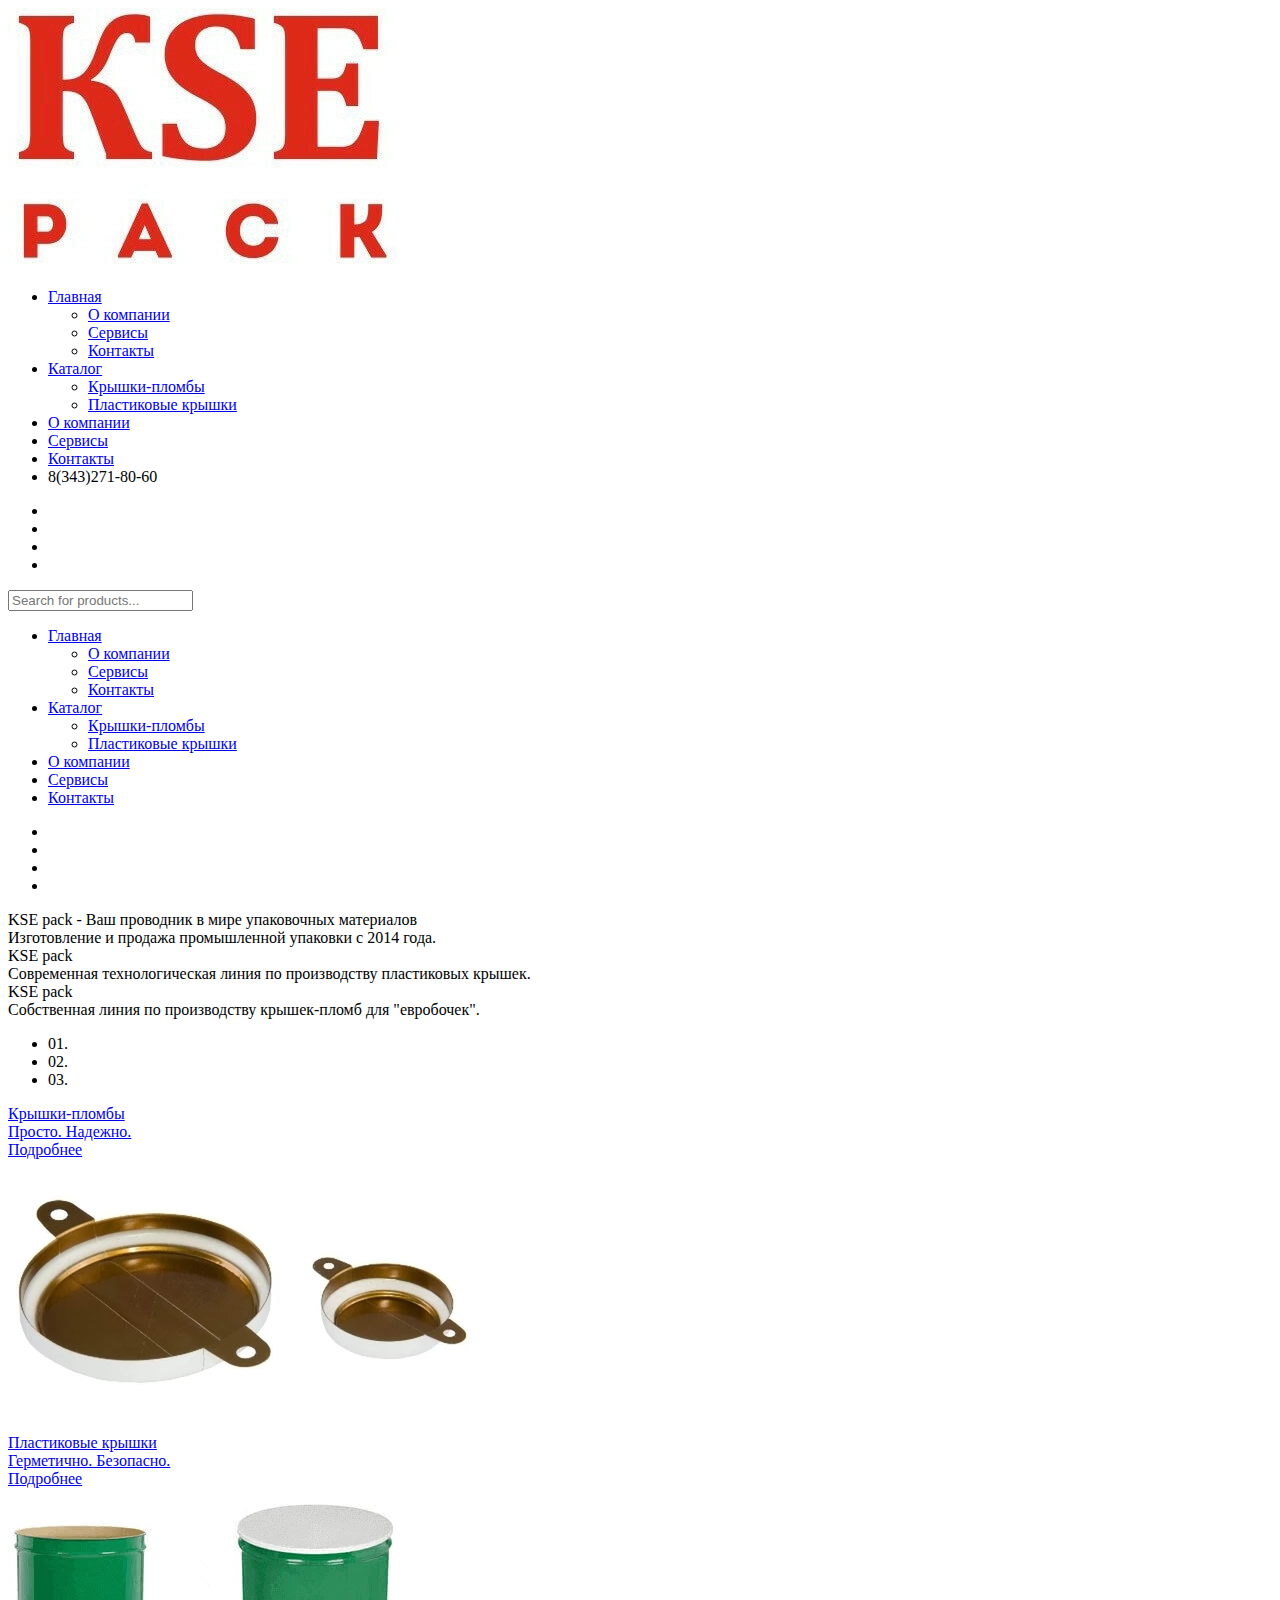
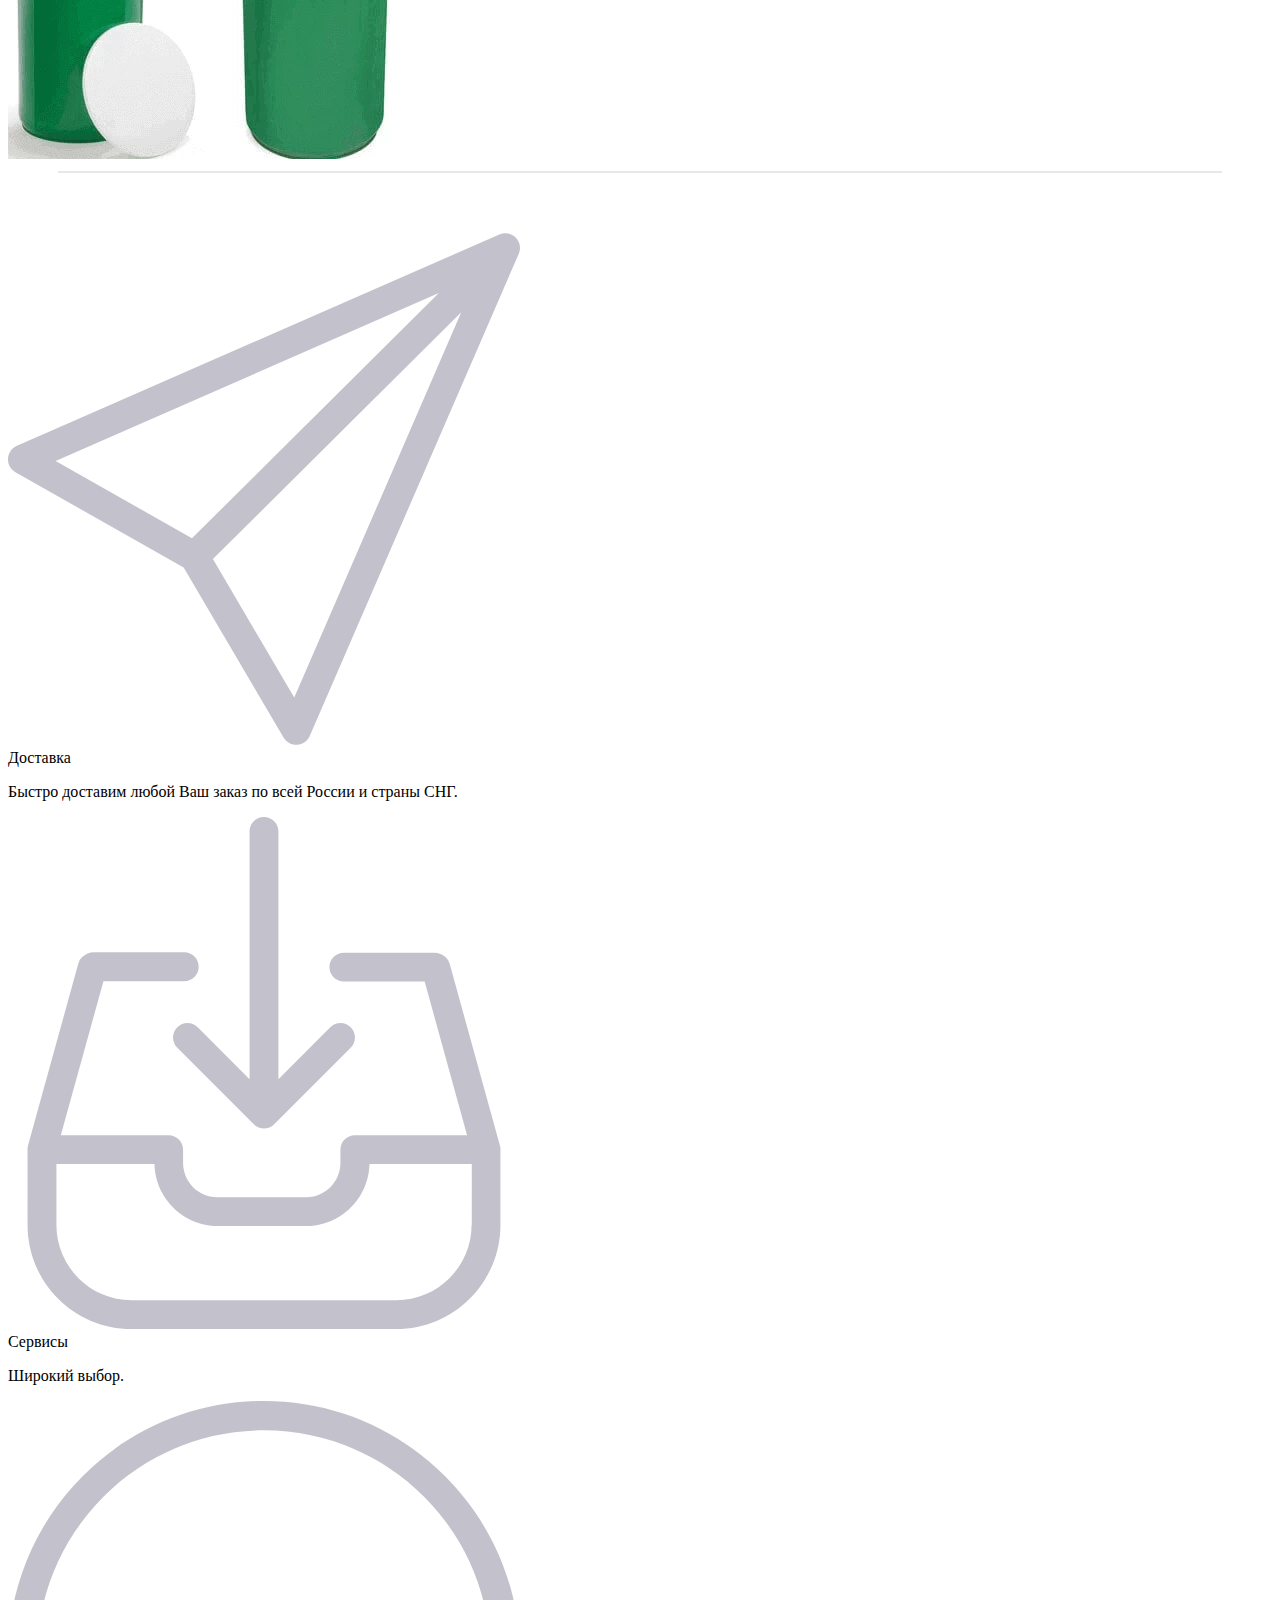
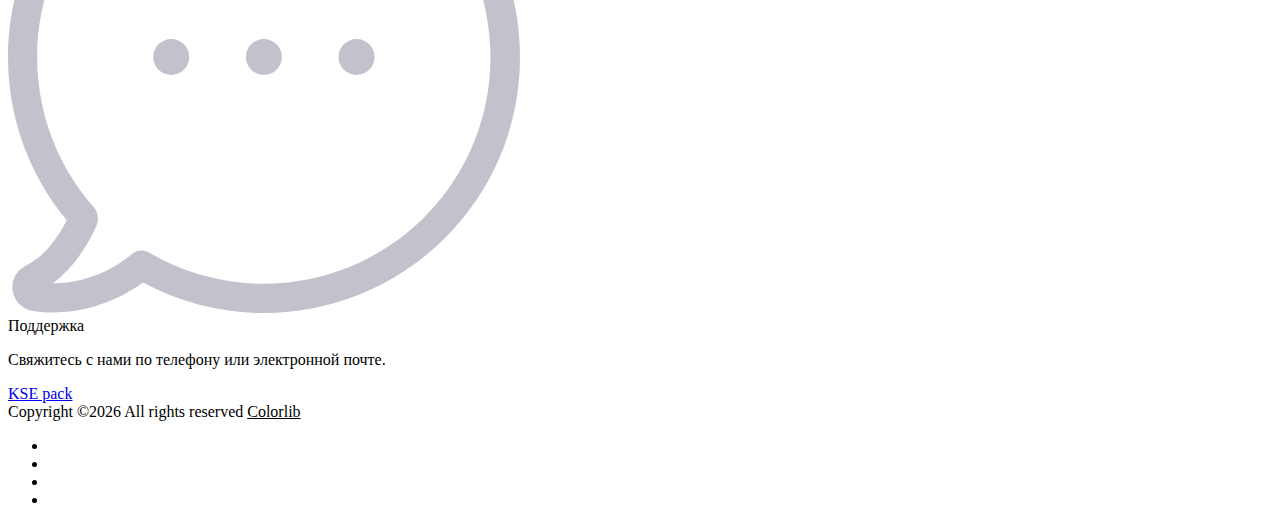
==== commit 4c6525f3: "Add files via upload" ====
--- a/index.html
+++ b/index.html
@@ -32,7 +32,7 @@
 										<ul>											
 											<li><a href="company.html">О компании</a></li>
 											<li><a href="service.html">Сервисы</a></li>
-											<li><a href="contact.php">Контакты</a></li>
+											<li><a href="contact.html">Контакты</a></li>
 										</ul>
 									</li>
 									<li class="hassubs">
@@ -62,7 +62,7 @@
 			<ul>
 				<li><a href="https://www.youtube.com/shorts/_-wPrJQkj24"></a><i class="fa fa-youtube" aria-hidden="true"></i></a></li>
 				<li><a href="#"><i class="fa fa-telegram" aria-hidden="true"></i></a></li>
-				<li><a href="contact.html"><i class="fa fa-envelope" aria-hidden="true"></i></a></li>				
+				<li><a href="mailto:info@kse-plastic.ru" rel="nofollow"><i class="fa fa-envelope" aria-hidden="true"></i></a></li>				
 				<li><a href="#"><i class="fa fa-whatsapp" aria-hidden="true"></i></a></li>			
 			</ul>
 		</div>
@@ -85,7 +85,7 @@
 						<ul class="page_menu_selection menu_mm">													
 							<li class="page_menu_item menu_mm"><a href="company.html">О компании<i class="fa fa-angle-down"></i></a></li>
 							<li class="page_menu_item menu_mm"><a href="service.html">Сервисы<i class="fa fa-angle-down"></i></a></li>
-							<li class="page_menu_item menu_mm"><a href="contact.php">Контакты<i class="fa fa-angle-down"></i></a></li>							
+							<li class="page_menu_item menu_mm"><a href="contact.html">Контакты<i class="fa fa-angle-down"></i></a></li>							
 						</ul>
 					</li>
 					<li class="page_menu_item has-children menu_mm">
@@ -97,7 +97,7 @@
 					</li>
 					<li class="page_menu_item menu_mm"><a href="company.html">О компании<i class="fa fa-angle-down"></i></a></li>					
 					<li class="page_menu_item menu_mm"><a href="service.html">Сервисы<i class="fa fa-angle-down"></i></a></li>
-					<li class="page_menu_item menu_mm"><a href="contact.php">Контакты<i class="fa fa-angle-down"></i></a></li>
+					<li class="page_menu_item menu_mm"><a href="contact.html">Контакты<i class="fa fa-angle-down"></i></a></li>
 				</ul>
 			</div>
 		</div>
@@ -108,7 +108,7 @@
 			<ul>
 				<li><a href="https://www.youtube.com/shorts/_-wPrJQkj24"><i class="fa fa-youtube" aria-hidden="true"></i></a></li>
 				<li><a href="#"><i class="fa fa-telegram" aria-hidden="true"></i></a></li>
-				<li><a href="contact.html"><i class="fa fa-envelope" aria-hidden="true"></i></a></li>				
+				<li><a href="mailto:info@kse-plastic.ru" rel="nofollow"><i class="fa fa-envelope" aria-hidden="true"></i></a></li>				
 				<li><a href="#"><i class="fa fa-whatsapp" aria-hidden="true"></i></a></li>
 				
 			</ul>
@@ -240,9 +240,9 @@
 	<div class="icon_boxes">
 		<style>
 			hr {
-			 border: none; /* Убираем границу */
-			 background-color: rgb(232, 232, 232); /* Цвет линии */			 
-			 height: 1.5px; /* Толщина линии */
+			 border: none; 
+			 background-color: rgb(232, 232, 232); 		 
+			 height: 1.5px; 
 			 margin-left: 50px;
 			 margin-right: 50px;
 			 margin-bottom: 60px;
@@ -299,13 +299,13 @@
 					<div class="footer_content d-flex flex-lg-row flex-column align-items-center justify-content-lg-start justify-content-center">
 						<div class="footer_logo"><a href="index.html">KSE pack</a></div>
 						<div class="copyright ml-auto mr-auto">
-Copyright &copy;<script>document.write(new Date().getFullYear());</script> All rights reserved </a><a href="https://colorlib.com" target="_blank">Colorlib</a>
+Copyright &copy;<script>document.write(new Date().getFullYear());</script> All rights reserved </a><a style="color: black;" href="https://colorlib.com" target="_blank">Colorlib</a>
                         </div>
 						<div class="footer_social ml-lg-auto">
 							<ul>
 								<li><a href="https://www.youtube.com/shorts/_-wPrJQkj24"><i class="fa fa-youtube" aria-hidden="true"></i></a></li>
-								<li><a href="#"><i class="fa fa-telegram" aria-hidden="true"></i></a></li>
-								<li><a href="contact.html"><i class="fa fa-envelope" aria-hidden="true"></i></a></li>				
+								<li><a href="#"><i class="fa fa-telegram" aria-hidden="true"></i></a></li>								
+								<li><a href="mailto:info@kse-plastic.ru" rel="nofollow"><i class="fa fa-envelope" aria-hidden="true"></i></a></li>				
 							    <li><a href="#"><i class="fa fa-whatsapp" aria-hidden="true"></i></a></li>
 							</ul>
 						</div>
